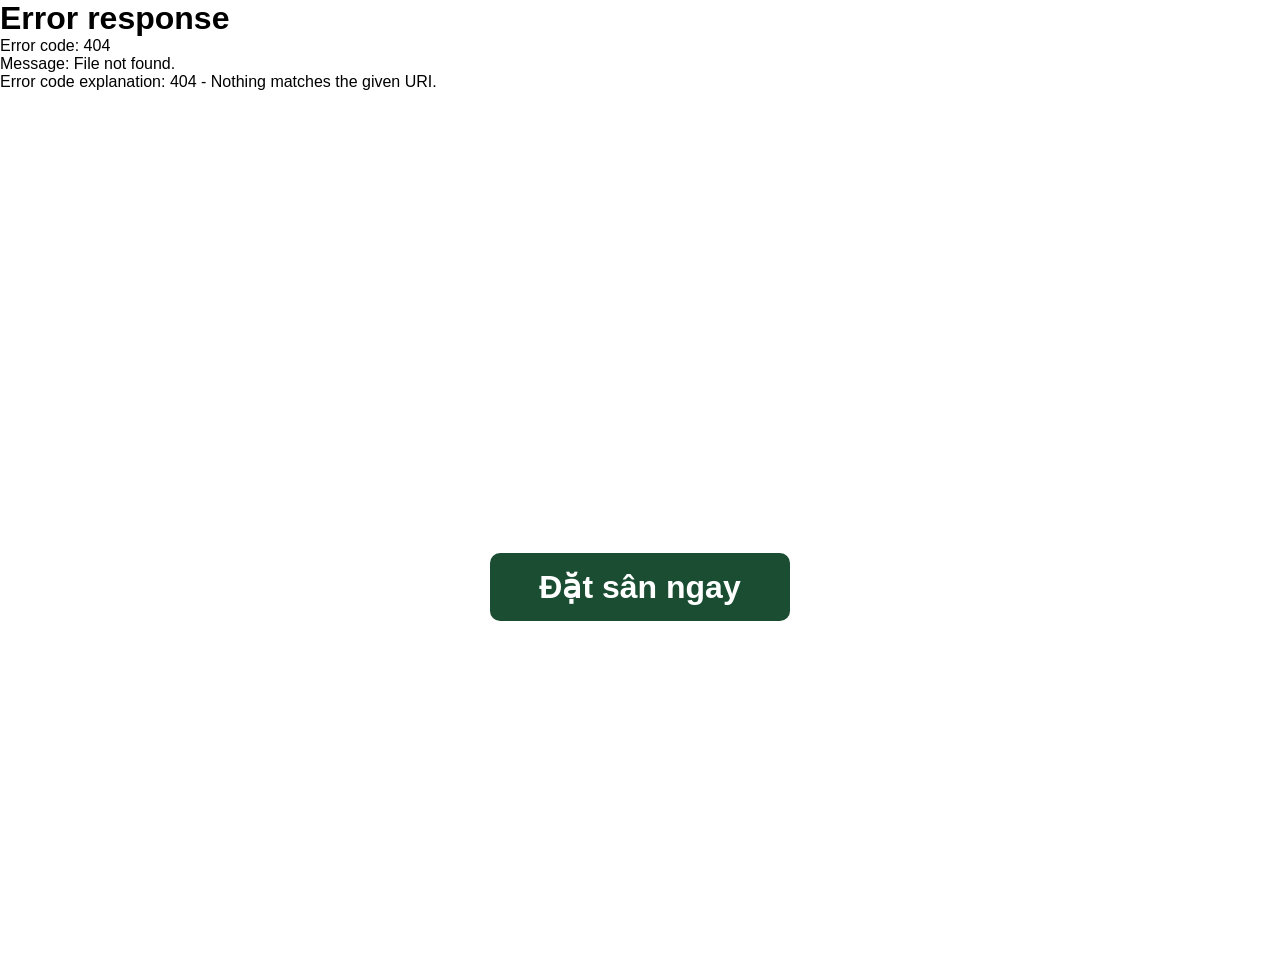
==== index.html @ 1947fd76 "Add files via upload" ====
<!DOCTYPE html>
<html lang="vi">
<head>
    <meta charset="UTF-8">
    <Title>Trang chủ</Title>
    <link rel="stylesheet" href="header.css">
    <link rel="stylesheet" href="index.css">
    <link rel="stylesheet" href="footer.css">
    <link rel="stylesheet" href="https://cdnjs.cloudflare.com/ajax/libs/font-awesome/6.0.0/css/all.min.css">
</head>
<body>
    <div id="header-placeholder"></div>
<section class="Trang_chu">
    <div class="Trang_chu-content">
        <h1>Đặt sân chơi pickleball dễ dàng</h1>
        <p>Chọn sân, chọn giờ, đặt ngay chỉ vài cú nhấp chuột!</p>
        <a href="#" class="Dat_san_ngay">Đặt sân ngay</a>
    </div>
    <div class="Trang_chu-image">
        <img src="Pickleball.jpg" alt="Sân Pickleball">
    </div>
</section>
<div id="footer-placeholder"></div>
<script>
    fetch('header.html')
        .then(res => res.text())
        .then(data => {
            document.getElementById('header-placeholder').innerHTML = data;

            const currentPage = window.location.pathname.split("/").pop() || "index.html";
            const navLinks = document.querySelectorAll('.header a');

            navLinks.forEach(link => {
                if (link.getAttribute('href') === currentPage) {
                    link.classList.add('active');
                }
    fetch('footer.html')
            .then(res => res.text())
            .then(data => {
                document.getElementById('footer-placeholder').innerHTML = data;
            })
            .catch(err => console.error("Không tìm thấy file footer.html"));
            });
        });
</script>
</body>
</html>
---- header.css ----
*{
    margin: 0;
    padding: 0;
    box-sizing: border-box;
}
body {
    font-family: 'Arial', sans-serif;
}
.Thanh_tinh_nang {
    display: flex; 
    justify-content: space-between; 
    align-items: center; 
    padding: 10px 10%;
    background-color: #1a4d32; 
    color: white;
}

.logo {
    display: flex;
    align-items: center;
    gap: 10px;
}
.logo img {
    height: 50px;
    width: auto;
    border-radius: 10px;
}

.logo span {
    font-weight: bold;
    font-size: 1.2rem;
}

.header {
    display: flex; 
    list-style: none; 
}

.header li {
    margin-left: 30px; 
}

.header a {
    text-decoration: none;
    color: white;
    font-weight: 500;
}

.header a:hover {
    color: #ffca28;
}

.header a.active {
    color: #ffca28 ;
    font-weight: bold;
    pointer-events: none; 
}
---- index.css ----
.Trang_chu {
    position: relative; 
    width: 100%;
    height: 96vh; 
    display: flex;
    justify-content: center; 
    align-items: center;
    overflow: hidden;
}
.Trang_chu-content {  
    z-index: 3;
    text-align: center; 
    color: white; 
    width: 100%;
    padding: 20px;
}
.Trang_chu-content h1 {
    font-size: clamp(1.5rem, 5vw, 8rem);
    margin-bottom: 15px;
    font-weight: bold;
    width: 100%;
}
.Trang_chu-content p{
    font-size: clamp(1rem, 2.5vw, 2rem);
}
.Trang_chu-image { 
    height: 100vh;
    width: 100%;
    object-fit: cover;
    position:absolute;
}
.Trang_chu-image img { 
    width: 100%; 
    height: 100%;
    z-index:1;
    display: block;
    margin: 0;
}
.Dat_san_ngay {
    display: inline-block;
    background-color: #1a4d32; 
    color: white;
    font-size: clamp(1rem, 2.5vw, 2rem);
    padding: 15px 0px;
    margin: 30px 30px;
    font-weight: bold;
    cursor: pointer;
    max-width: 300px;
    width:90%;
    text-decoration: none;
    border-radius: 10px;
}
.Dat_san_ngay:hover {
    color: #ffca28 ;
}
---- footer.css ----
.main-footer {
    background-color: #1a4d32;
    color: white;
    padding: 60px 0 20px 0;
    margin-top: 0;
    font-family: 'Arial', sans-serif;
}

.footer-container {
    display: flex;
    justify-content: space-between;
    text-align: center;
    max-width: 2000px;
    margin: 0 auto;
    padding: 0 10px;
}

.footer-col {
    flex: 1; 
}

.footer-title {
    font-size: 1.1rem;
    font-weight: bold;
    margin-bottom: 25px;
    color: white;
}

.footer-links {
    list-style: none;
    padding: 0;
}

.footer-links li {
    margin-bottom: 12px;
}

.footer-links li a {
    color: #cbd5e0; 
    text-decoration: none;
    font-size: 0.9rem;
    transition: 0.3s;
}

.footer-links li a:hover {
    color: #ffca28; 
}

.contact-info {
    color: #cbd5e0;
    font-size: 0.9rem;
    margin-bottom: 10px;
}

.footer-bottom {
    display:block;
    text-align: center;
    margin-top: 50px;
    padding-top: 20px;
    font-size: 0.8rem;
    color: #eeeff1;
    clear:both;
    width:100%;
}

.social-icons {
    display: flex;           
    gap: 15px;                 /* Tạo khoảng cách giữa các icon là 15px */
    margin-top: 15px; /* Đẩy cả dàn icon xuống một chút so với thông tin liên hệ phía trên */
    justify-content: center;
}

.social-icons a {
    color: white;              /* Màu icon mặc định là trắng */
    font-size: 1.2rem;         /* Phóng to icon một chút cho dễ nhìn */
}
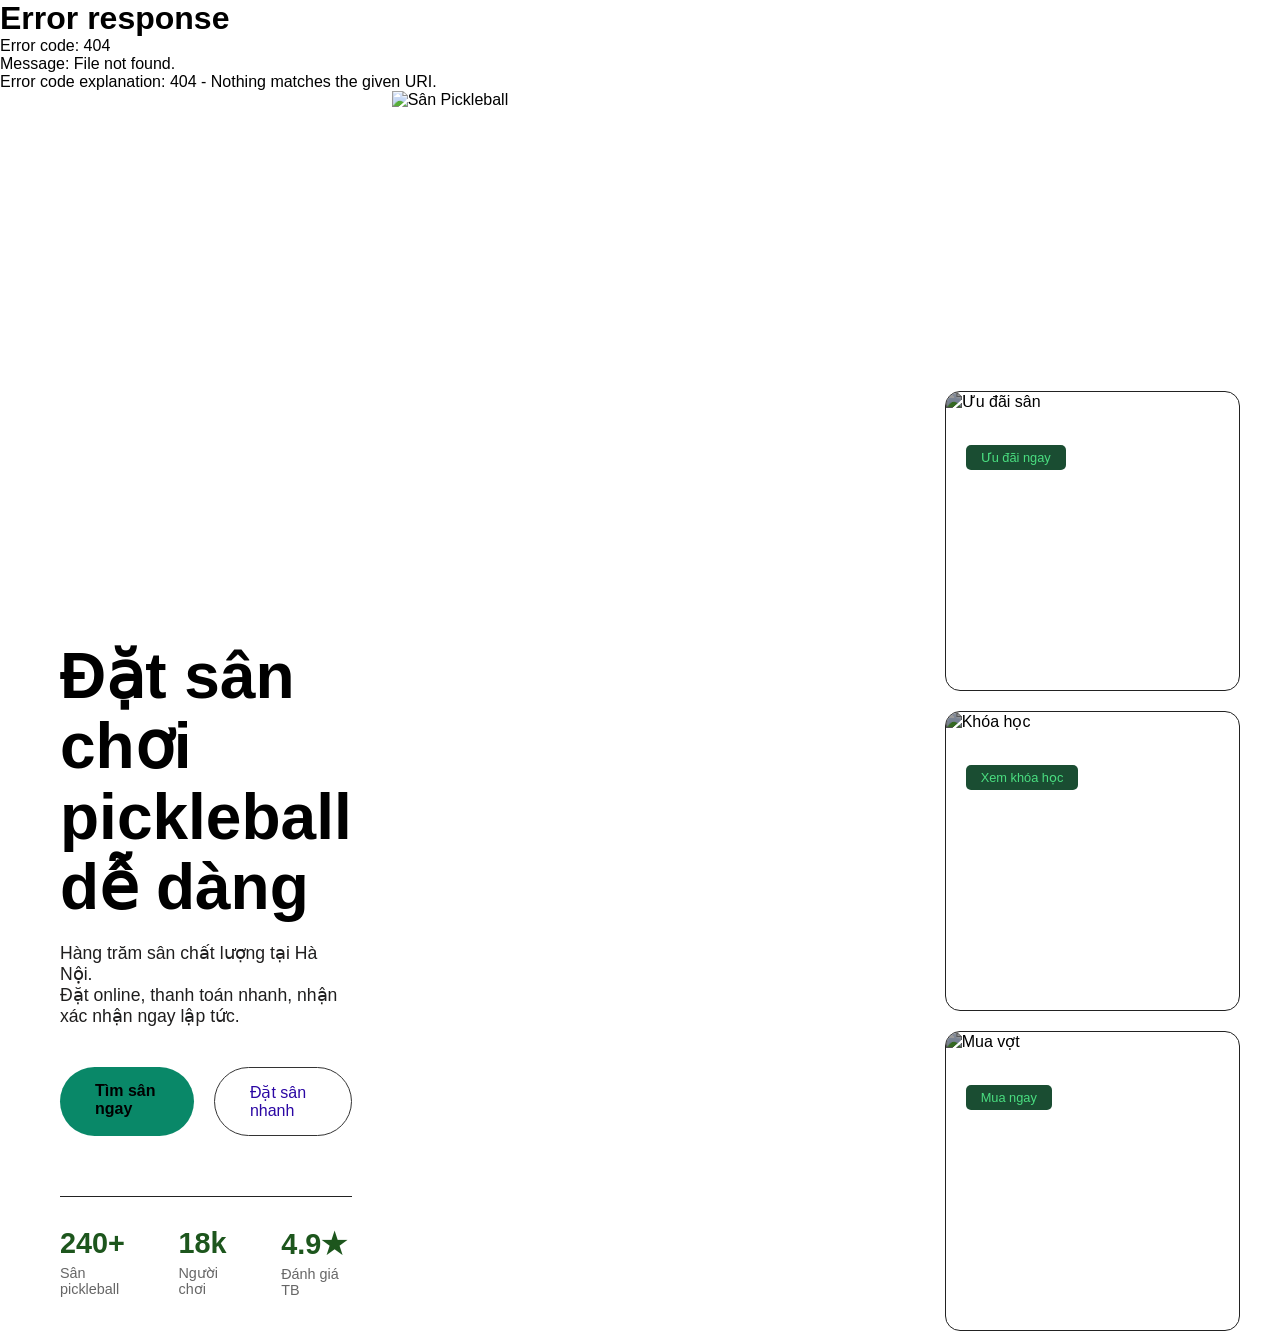
==== commit d0c2409e: "Add files via upload" ====
--- a/index.html
+++ b/index.html
@@ -6,18 +6,64 @@
     <link rel="stylesheet" href="header.css">
     <link rel="stylesheet" href="index.css">
     <link rel="stylesheet" href="footer.css">
-    <link rel="stylesheet" href="https://cdnjs.cloudflare.com/ajax/libs/font-awesome/6.0.0/css/all.min.css">
+    <link rel="stylesheet" href="https://cdnjs.cloudflare.com/ajax/libs/font-awesome/6.5.1/css/all.min.css">
 </head>
 <body>
-    <div id="header-placeholder"></div>
+    <div id="header-placeholder"></div> 
+
 <section class="Trang_chu">
-    <div class="Trang_chu-content">
-        <h1>Đặt sân chơi pickleball dễ dàng</h1>
-        <p>Chọn sân, chọn giờ, đặt ngay chỉ vài cú nhấp chuột!</p>
-        <a href="#" class="Dat_san_ngay">Đặt sân ngay</a>
-    </div>
-    <div class="Trang_chu-image">
-        <img src="Pickleball.jpg" alt="Sân Pickleball">
+    <div class="Trang_chu-container">
+        <div class="Trang_chu-left">
+            <h1>Đặt sân chơi pickleball dễ dàng</h1>
+            <p>Hàng trăm sân chất lượng tại Hà Nội.<br> Đặt online, thanh toán nhanh, nhận xác nhận ngay lập tức.</p>
+            
+            <div class="group-btn">
+                <a href="#" class="btn-primary">Tìm sân ngay</a>
+                <a href="#" class="btn-outline">Đặt sân nhanh</a>
+            </div>
+            <div class="stats">
+                <div class="stat-item">
+                    <h3>240+</h3>
+                    <p>Sân pickleball</p>
+                </div>
+                <div class="stat-item">
+                    <h3>18k</h3>
+                    <p>Người chơi</p>
+                </div>
+                <div class="stat-item">
+                    <h3>4.9★</h3>
+                    <p>Đánh giá TB</p>
+                </div>
+            </div>
+        </div>
+
+        <div class="Trang_chu-center">
+            <img src="https://i.pinimg.com/1200x/11/71/46/1171461c2a37cced0a2bf14515f64a91.jpg" alt="Sân Pickleball">
+        </div>
+
+        <div class="Trang_chu-right">
+            <div class="poster-card">
+                <img src="https://cdn.shopvnb.com/uploads/images/bai_viet/poster-pickleball-9-1776645285.webp" alt="Ưu đãi sân">
+                <div class="poster-info">
+                    <h4>ƯU ĐÃI SÂN TRONG NHÀ</h4>
+                    <button>Ưu đãi ngay</button>
+                </div>
+            </div>
+            <div class="poster-card">
+                <img src="https://vntaacademy.com/wp-content/uploads/2024/08/Hoc-Pickleball-o-Dau-Tai-Ha-Noi-Top-10-Dia-Chi-Hoc-Pickleball-Ha-Noi-Chat-Luong-Cao-Gia-Tot-Hoc-Vien-VNTA-Academy-20.jpg" alt="Khóa học">
+                <div class="poster-info">
+                    <h4>HỌC PICKLEBALL NGAY</h4>
+                    <button>Xem khóa học</button>
+                </div>
+            </div>
+            <div class="poster-card">
+                <img src="https://bizweb.dktcdn.net/100/493/915/products/vot-pickleball-ama-sport-nova-pro-1.jpg?v=1767836991320" alt="Mua vợt">
+                <div class="poster-info">
+                    <h4>MUA VỢT TẶNG QUÀ</h4>
+                    <button>Mua ngay</button>
+                </div>
+            </div>
+        </div>
     </div>
 </section>
 <div id="footer-placeholder"></div>
--- a/index.css
+++ b/index.css
@@ -1,56 +1,185 @@
 .Trang_chu {
-    position: relative; 
     width: 100%;
-    height: 96vh; 
+    min-height: 100vh;
     display: flex;
-    justify-content: center; 
-    align-items: center;
+    background-color: #fff;
     overflow: hidden;
 }
-.Trang_chu-content {  
-    z-index: 3;
-    text-align: center; 
-    color: white; 
+
+.Trang_chu-container {
+    display: grid;
+    grid-template-columns: 1fr 1.5fr 1fr;
     width: 100%;
-    padding: 20px;
-}
-.Trang_chu-content h1 {
-    font-size: clamp(1.5rem, 5vw, 8rem);
-    margin-bottom: 15px;
-    font-weight: bold;
-    width: 100%;
-}
-.Trang_chu-content p{
-    font-size: clamp(1rem, 2.5vw, 2rem);
-}
-.Trang_chu-image { 
-    height: 100vh;
-    width: 100%;
-    object-fit: cover;
-    position:absolute;
-}
-.Trang_chu-image img { 
-    width: 100%; 
     height: 100%;
-    z-index:1;
-    display: block;
-    margin: 0;
-}
-.Dat_san_ngay {
-    display: inline-block;
-    background-color: #1a4d32; 
-    color: white;
-    font-size: clamp(1rem, 2.5vw, 2rem);
-    padding: 15px 0px;
-    margin: 30px 30px;
-    font-weight: bold;
-    cursor: pointer;
-    max-width: 300px;
-    width:90%;
-    text-decoration: none;
-    border-radius: 10px;
-}
-.Dat_san_ngay:hover {
-    color: #ffca28 ;
+    align-items: start; 
 }
 
+.Trang_chu-left {
+    display: flex;
+    flex-direction: column;
+    justify-content: center;
+    padding: 550px 40px 0 60px; 
+}
+
+.Trang_chu-center {
+    height: 100vh; 
+    width: 100%;
+    display: flex;
+    align-items: center;
+}
+
+.Trang_chu-center img {
+    width: 100%;
+    height: 100%;
+    object-fit: cover; 
+    object-position: bottom; 
+}
+
+.Trang_chu-right {
+    display: flex;
+    flex-direction: column;
+    gap: 20px;
+    height: auto;
+    padding: 300px 40px 0 20px; 
+}
+
+.poster-card {
+    width: 100%;
+    height: 300px; 
+    border-radius: 15px;
+    overflow: hidden;
+    position: relative;
+    border: 1px solid #222;
+    transition: transform 0.3s;
+    flex-shrink: 0;
+}
+
+
+.Trang_chu-left h1 {
+    font-size: clamp(2.5rem, 5vw, 4.5rem);
+    color: var(--text-white);
+    font-weight: 800;
+    line-height: 1.1;
+    margin-bottom: 20px;
+}
+
+.Trang_chu-left p {
+    color: #1f1e1e;
+    font-size: 1.1rem;
+    max-width: 550px;
+    margin-bottom: 40px;
+}
+
+.group-btn {
+    display: flex;
+    gap: 20px;
+    margin-bottom: 60px;
+}
+
+.btn-primary {
+    background: #098868;
+    color: #000;
+    padding: 15px 35px;
+    border-radius: 50px;
+    text-decoration: none;
+    font-weight: bold;
+    transition: 0.3s;
+}
+
+.btn-outline {
+    border: 1px solid #333;
+    color: rgb(43, 7, 164);
+    padding: 15px 35px;
+    border-radius: 50px;
+    text-decoration: none;
+    transition: 0.3s;
+}
+.stats {
+    display: flex;
+    gap: 40px;
+    border-top: 1px solid #222;
+    padding-top: 30px;
+}
+
+.stat-item h3 {
+    font-size: 1.8rem;
+    color: rgb(29, 86, 29);
+    margin-bottom: 5px;
+}
+
+.stat-item p {
+    font-size: 0.9rem;
+    color: #666;
+}
+.poster-card:hover {
+    transform: scale(1.02);
+}
+
+.poster-card img {
+    width: 100%;
+    height: 100%;
+    object-fit: cover;
+    filter: brightness(0.6);
+}
+
+.poster-info {
+    position: absolute;
+    top: 20px;
+    left: 20px;
+}
+
+.poster-info h4 {
+    color: white;
+    font-size: 1.2rem;
+    margin-bottom: 10px;
+}
+
+.poster-info button {
+    background: #1a4d32;
+    color: #4ade80;
+    border: none;
+    padding: 5px 15px;
+    border-radius: 5px;
+    font-size: 0.8rem;
+    cursor: pointer;
+}
+
+@media (max-width: 768px) {
+    .Trang_chu {
+        height: auto;
+    }
+
+    .Trang_chu-container {
+        display: flex;
+        flex-direction: column; 
+        grid-template-columns: none; 
+        gap: 30px; 
+    
+    }
+
+    .Trang_chu-left,.Trang_chu-center,  
+    .Trang_chu-right {
+        width: 100%;
+        text-align: center; 
+        padding: 10px;
+    }
+
+    .Trang_chu-center {
+        order: -1; 
+        height: 90vh; 
+    }
+
+    .Trang_chu-left h1 {
+        font-size: 2rem; 
+    }
+
+    .group-btn {
+        justify-content: center; 
+    }
+
+    .stats {
+        justify-content: center;
+        gap: 20px;
+    }
+}
+
